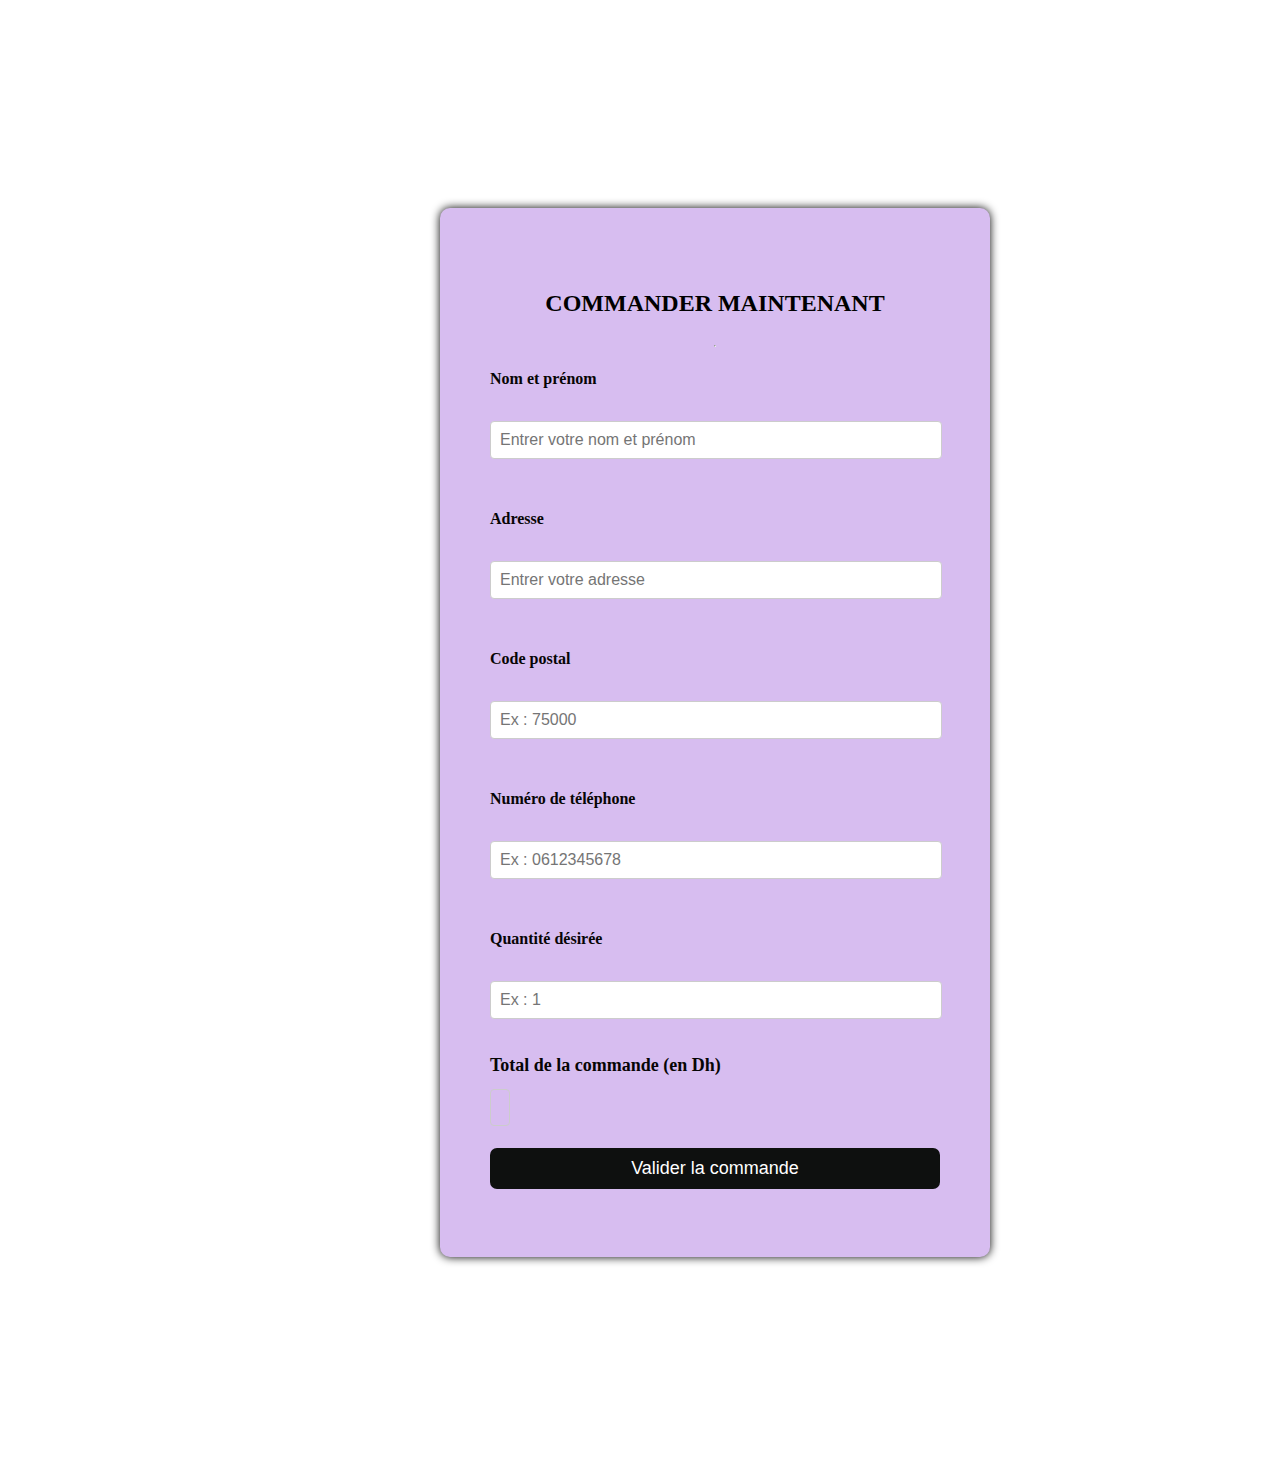
==== formulaire.html @ 09f03ed4 "yy" ====
<!DOCTYPE html>
<html lang="fr">
<head>
  <meta charset="UTF-8">
  <meta name="viewport" content="width=device-width, initial-scale=1.0">
  <title>mini projet</title>
  <link rel="stylesheet" href="formulaire.css">
  <script src="index.js" defer></script>
</head>
<body>

    <div class="content">
      
      <form id="commande"> 
        <h4>COMMANDER MAINTENANT</h4>
      <hr>
        <label for="nom">Nom et prénom </label><br>
        <input type="text" id="nom" name="nom" placeholder="Entrer votre nom et prénom" required><br><br>
    
    
        <label for="adresse">Adresse</label><br>
        <input type="text" id="adresse" name="adresse" placeholder="Entrer votre adresse" required><br><br>
        
        <label for="adresse">Code postal</label><br>
        <input type="tel" id="numero" name="adresse" placeholder="Ex : 75000" required><br><br>
    
        <label for="numero">Numéro de téléphone</label><br>
        <input type="tel" id="numero" name="numero" pattern="[0-9]{10}" placeholder="Ex : 0612345678" required><br><br>

        <label for="quantity">Quantité désirée </label><br>
      <input type="number" id="quantity" name="quantity" min="1" placeholder="Ex : 1" required><br><br>

       <div class="calculTotal" >
      <label for="total">Total de la commande (en Dh) </label><br><br>
      <output  id="total" name="total"  ></output><br>
      
      </div>  

        <button type="button" id="validCommande">Valider la commande</button><br>
      </form>
      </div>
      
      
        
      
      
</body>
</html>
---- formulaire.css ----
body{
    
    display: flex;
    align-items: center;
    justify-content: center;
    height:auto;
    
}
form{
    display: flex;
    flex-direction: column;
    background-color:rgb(215, 189, 240);
    padding: 50px;
    border-radius:10px;
    box-shadow: 0 0 10px;
    width: 450px;
    margin: 0 auto;
    
}
h4 {
  white-space: nowrap;
  text-align: center;
  font-size: 24px;
  font-weight: bold;
  margin-bottom: 20px;
}  
.commande{
    margin: 10px 0;
    border: 10;
    height: 1px;
}  
button {
    margin-top: 30px;
    padding: 10px;
    font-size: 18px;
    background-color: #0e100f;
    color: white;
    border: none;
    border-radius: 7px;
    cursor: pointer;
    
    
  }  
  input, output {
    padding : 9px;
    font-size: 16px ;
    border: 1px solid #ccc;
    border-radius: 4px;
    width: 96%;
    margin-top: 10px;
    
  }
  label {
    margin-top: 15px;
    margin-bottom: 5px;
    font-weight: bold;
    color: #070505;
   

  }
  .content{
  max-width: 400px;
  margin: 100px ;
  padding: 100px;
  flex-direction: column;
}
.calculTotal{
  font-size: 18px;
  color: #000000;
  font-weight: bold;
}
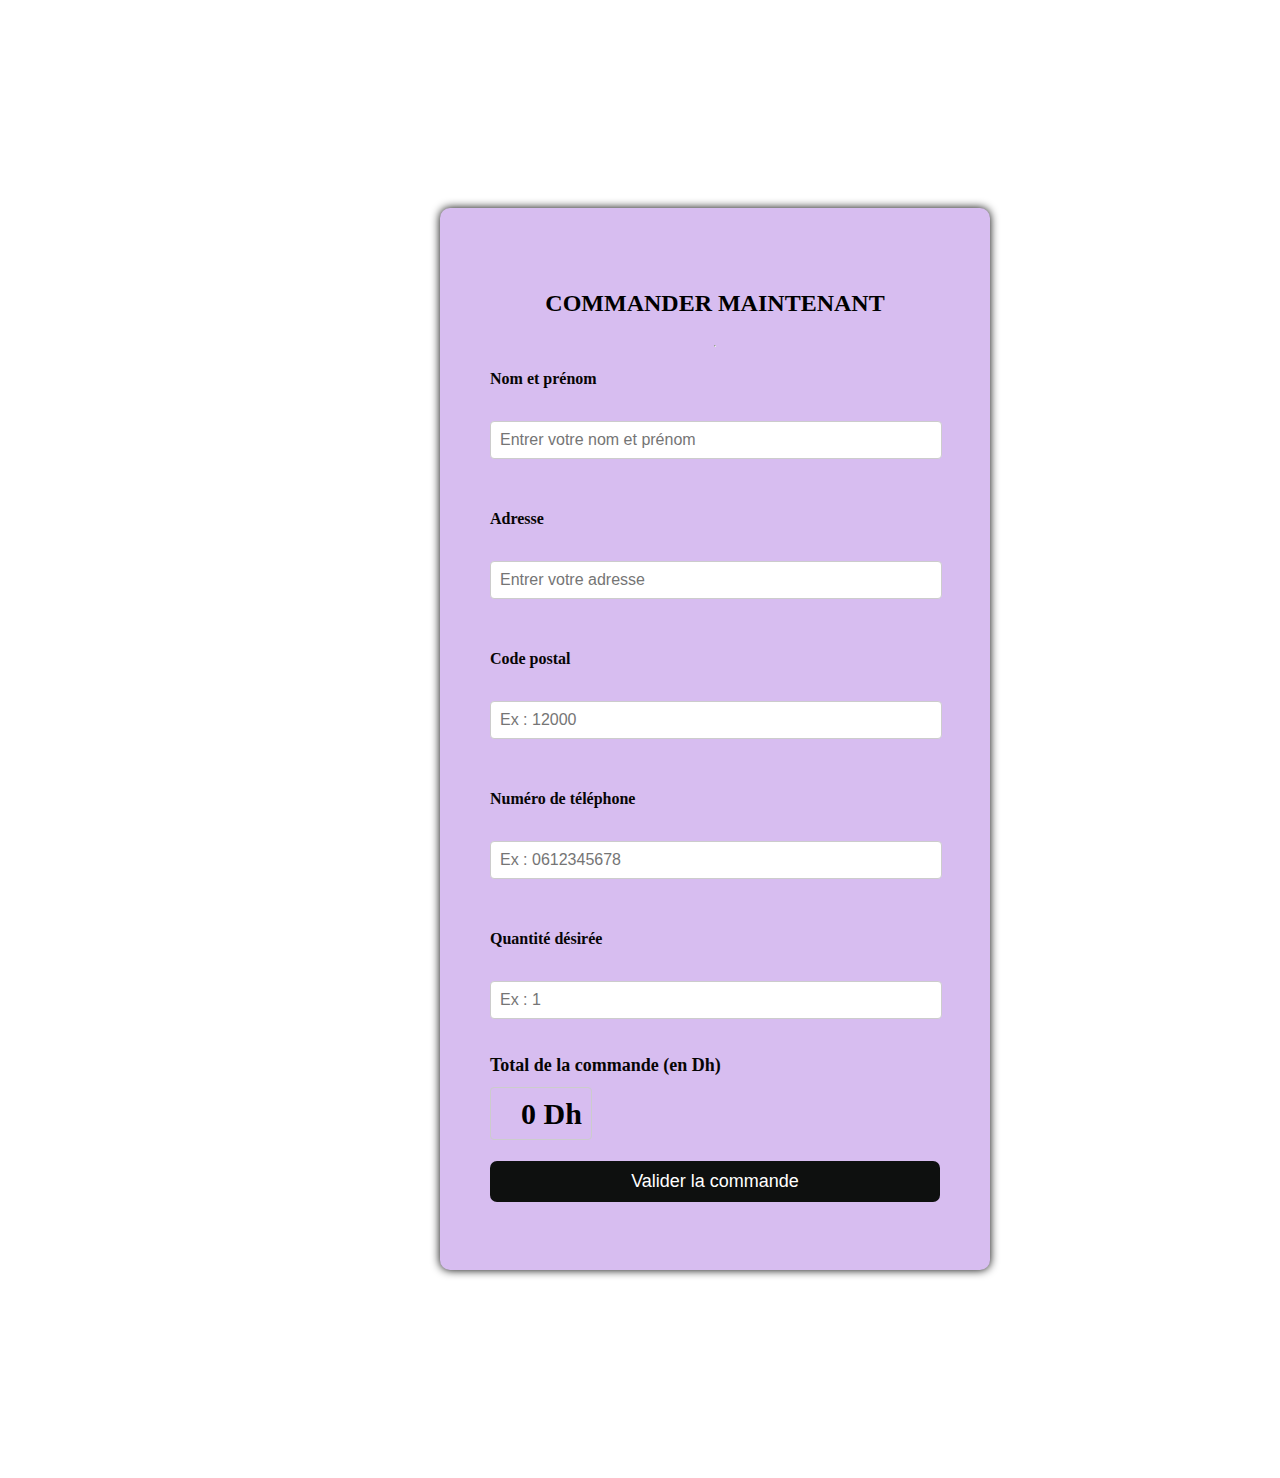
==== commit 19bf42b7: "formulaire" ====
--- a/formulaire.html
+++ b/formulaire.html
@@ -1,5 +1,6 @@
 <!DOCTYPE html>
 <html lang="fr">
+
 <head>
   <meta charset="UTF-8">
   <meta name="viewport" content="width=device-width, initial-scale=1.0">
@@ -7,42 +8,45 @@
   <link rel="stylesheet" href="formulaire.css">
   <script src="index.js" defer></script>
 </head>
+
 <body>
 
-    <div class="content">
+  <div class="content">
+
+    <form id="commande">
+      <h4>COMMANDER MAINTENANT</h4>
+      <hr>
+      <label for="nom">Nom et prénom </label><br>
+      <input type="text" id="nom" name="nom" placeholder="Entrer votre nom et prénom" required><br><br>
+
+
+      <label for="adresse">Adresse</label><br>
+      <input type="text" id="adresse" name="adresse" placeholder="Entrer votre adresse" required><br><br>
+
+      <label for="codePostal">Code postal</label><br>
+      <input type="text" id="codePostal" name="calculTotal" placeholder="Ex : 12000" required><br><br>
+
+      <label for="telephone">Numéro de téléphone</label><br>
       
-      <form id="commande"> 
-        <h4>COMMANDER MAINTENANT</h4>
-      <hr>
-        <label for="nom">Nom et prénom </label><br>
-        <input type="text" id="nom" name="nom" placeholder="Entrer votre nom et prénom" required><br><br>
-    
-    
-        <label for="adresse">Adresse</label><br>
-        <input type="text" id="adresse" name="adresse" placeholder="Entrer votre adresse" required><br><br>
-        
-        <label for="adresse">Code postal</label><br>
-        <input type="tel" id="numero" name="adresse" placeholder="Ex : 75000" required><br><br>
-    
-        <label for="numero">Numéro de téléphone</label><br>
-        <input type="tel" id="numero" name="numero" pattern="[0-9]{10}" placeholder="Ex : 0612345678" required><br><br>
+      <input type="text" id="telephone" name="telephone" placeholder="Ex : 0612345678" required><br><br>
 
-        <label for="quantity">Quantité désirée </label><br>
+      <label for="quantity">Quantité désirée </label><br>
       <input type="number" id="quantity" name="quantity" min="1" placeholder="Ex : 1" required><br><br>
 
-       <div class="calculTotal" >
-      <label for="total">Total de la commande (en Dh) </label><br><br>
-      <output  id="total" name="total"  ></output><br>
-      
-      </div>  
+      <div class="calculTotal">
+        <label for="total">Total de la commande (en Dh) </label><br><br>
+        <output id="total" name="total">0 Dh</output><br>
 
-        <button type="button" id="validCommande">Valider la commande</button><br>
-      </form>
       </div>
-      
-      
-        
-      
-      
+
+      <button type="button" id="validerCommande">Valider la commande</button><br>
+    </form>
+  </div>
+
+
+
+
+
 </body>
+
 </html>--- a/formulaire.css
+++ b/formulaire.css
@@ -68,4 +68,8 @@
   font-size: 18px;
   color: #000000;
   font-weight: bold;
-}   +}   
+#total{
+  font-size: 30px;
+  padding-left: 30px;
+}